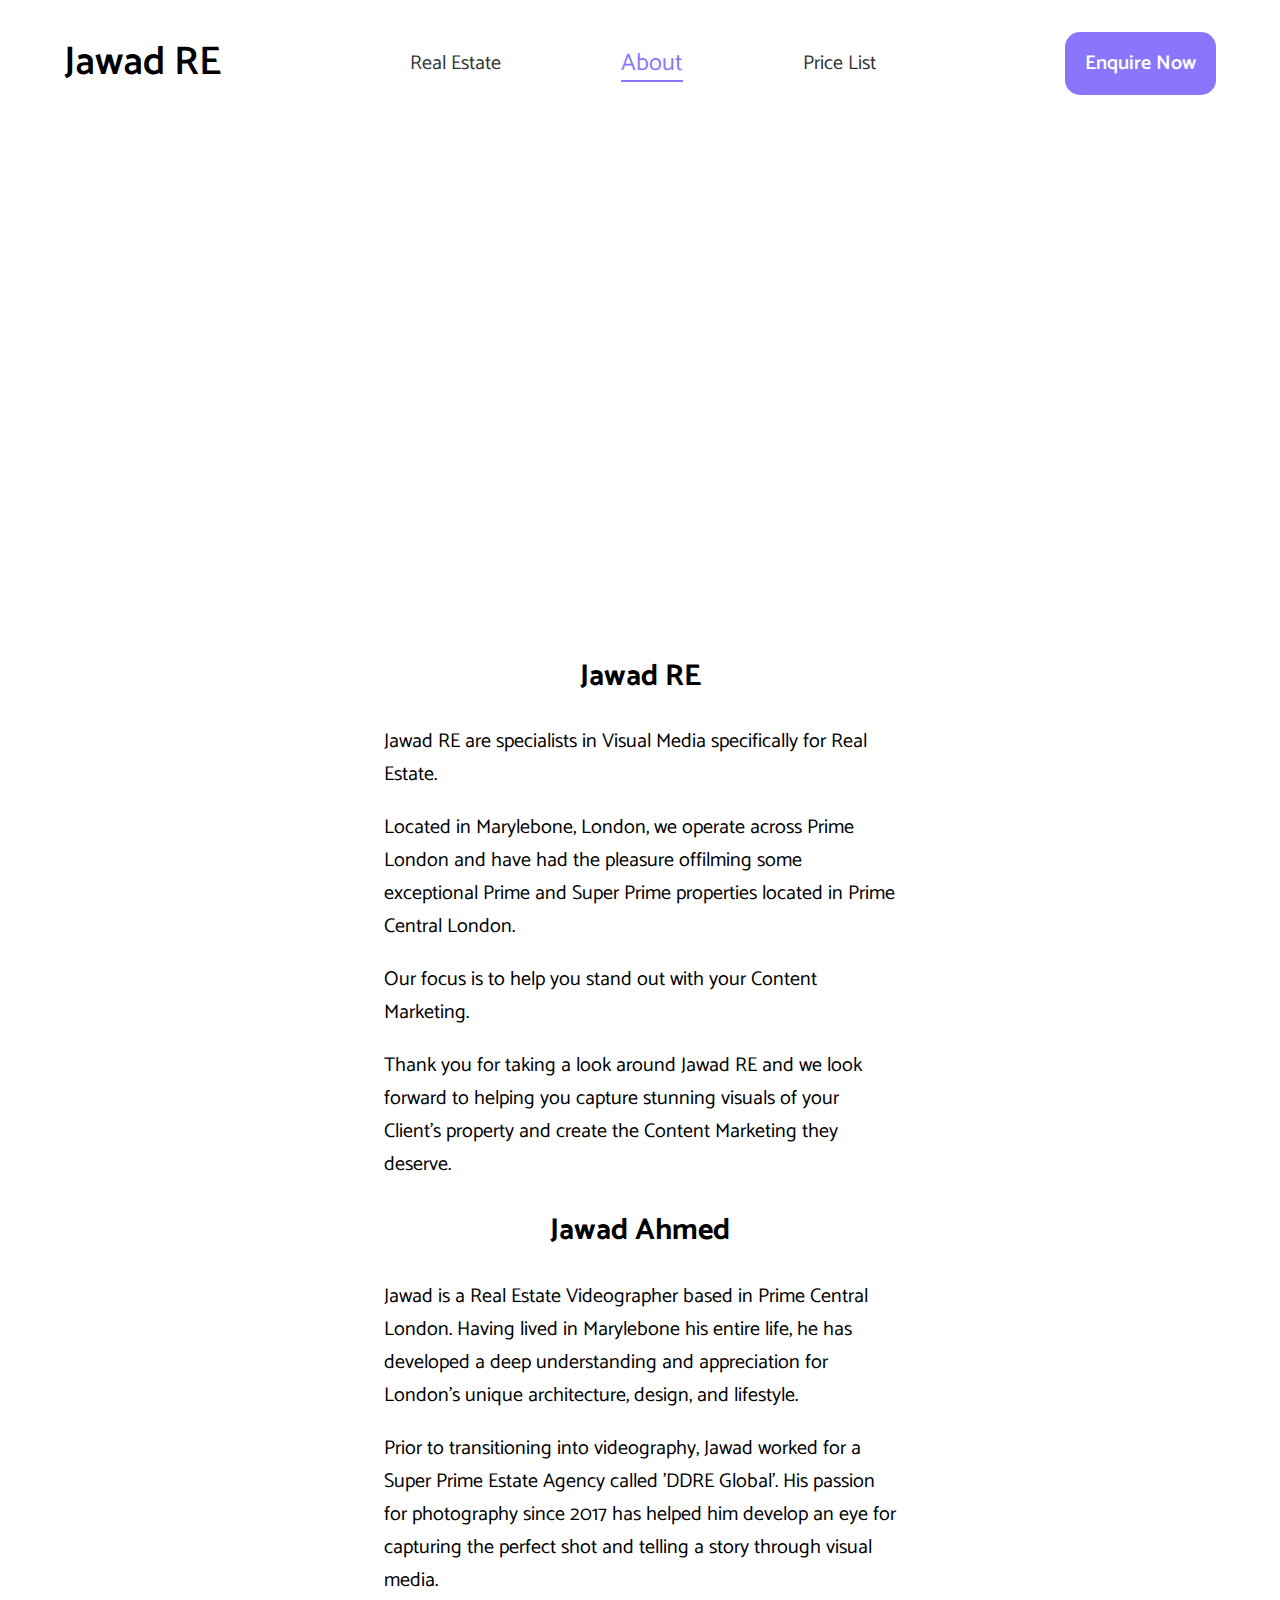
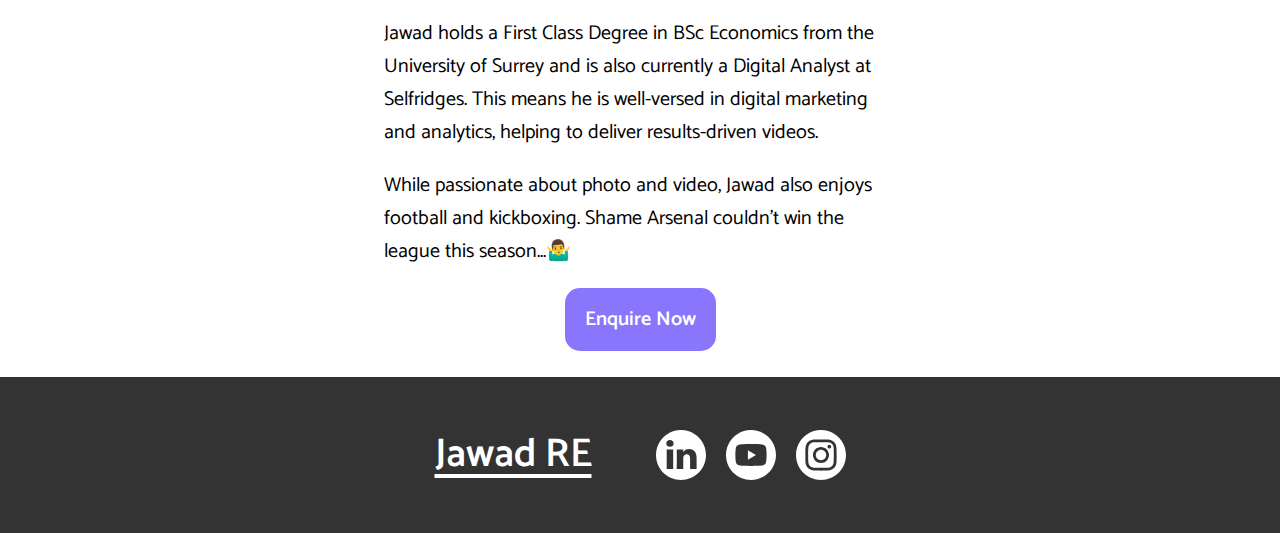
==== about.html @ 10d23f45 "Add files via upload" ====
<!DOCTYPE html>
<html lang="en">
<head>
  <meta charset="UTF-8">
  <meta http-equiv="X-UA-Compatible" content="IE=edge">
  <meta name="viewport" content="width=device-width, initial-scale=1.0">
  <title>About Us</title>

  <link rel="stylesheet" href="styles/styles.css">
  <link rel="stylesheet" href="styles/about.css">
</head>
<body>

  <header id="home">

    <div class="logo-container">Jawad RE</div>

    <nav class="nav-bar">
      <ul class="header-links">
        <li class="nav-link"><a href="index.html">Real Estate</a></li>

        <li class="nav-link"><a id="current-page" href="about.html">About</a></li>

        <li class="nav-link"><a href="price-list.html">Price List</a></li>
      </ul>
    </nav>

    <div class="enquire-button-container">
      <a href="index.html#contact">
        <button class="enquire-button">Enquire Now</button>
      </a>
    </div>

  </header>

  <main>
    <section class="about">
      <div class="about-header">
        <h1>About Us</h1>
      </div>
      <div class="about-body">
        <h2>Jawad RE</h2>
        <p>Jawad RE are specialists in Visual Media specifically for Real Estate.</p>
        <p>Located in Marylebone, London, we operate across Prime London and have had the pleasure offilming some exceptional Prime and Super Prime properties located in Prime Central London.</p>
        <p>Our focus is to help you stand out with your Content Marketing.</p>
        <p>
          Thank you for taking a look around Jawad RE and we look forward to helping you capture stunning visuals of your Client's property and create the Content Marketing they deserve.
        </p>
        
        <h2>Jawad Ahmed</h2>
        <p>Jawad is a Real Estate Videographer based in Prime Central London. Having lived in Marylebone his entire life, 
          he has developed a deep understanding and appreciation for London's unique architecture, design, and lifestyle.
        </p>
        <p>
          Prior to transitioning into videography, Jawad worked for a Super Prime Estate Agency called 'DDRE Global'.
          His passion for photography since 2017 has helped him develop an eye for capturing the perfect shot and telling a story through visual media.
        </p>
        <p>
          Jawad holds a First Class Degree in BSc Economics from the University of Surrey and is also currently a Digital Analyst at Selfridges.
          This means he is well-versed in digital marketing and analytics, helping to deliver results-driven videos.
        </p>
        <p>
          While passionate about photo and video, Jawad also enjoys football and kickboxing. Shame Arsenal couldn't win the league this season...🤷‍♂️
        </p>

        <div class="enquire-button-container">
          <a href="index.html#contact">
            <button class="enquire-button">Enquire Now</button>
          </a>
        </div>
      </div>

    </section>
  </main>
    
  <footer>
    <div class="footer-branding">

      <a href="index.html#home">
        <div class="logo-container">Jawad RE</div>
      </a>

      <!--
      <div class="footer-email">
        <div class="mail-icon">
          <svg width="24" height="24" xmlns="http://www.w3.org/2000/svg" fill-rule="evenodd" clip-rule="evenodd"><path d="M24 21h-24v-18h24v18zm-23-16.477v15.477h22v-15.477l-10.999 10-11.001-10zm21.089-.523h-20.176l10.088 9.171 10.088-9.171z"/></svg>
        </div>
        <a href="mailto:contact@jawadre.com">contact@jawadre.com</a>
      </div>
      -->

      <div class="footer-social-links">
        <div class="social-icon linkedin-icon">
          <a href="https://www.linkedin.com/company/jawadre/" target="_blank">
            <?xml version="1.0" ?><!DOCTYPE svg  PUBLIC '-//W3C//DTD SVG 1.1//EN'  'http://www.w3.org/Graphics/SVG/1.1/DTD/svg11.dtd'><svg height="100%" style="fill-rule:evenodd;clip-rule:evenodd;stroke-linejoin:round;stroke-miterlimit:2;" version="1.1" viewBox="0 0 512 512" width="100%" xml:space="preserve" xmlns="http://www.w3.org/2000/svg" xmlns:serif="http://www.serif.com/" xmlns:xlink="http://www.w3.org/1999/xlink"><path fill="white" d="M256,0c141.29,0 256,114.71 256,256c0,141.29 -114.71,256 -256,256c-141.29,0 -256,-114.71 -256,-256c0,-141.29 114.71,-256 256,-256Zm-80.037,399.871l0,-199.921l-66.464,0l0,199.921l66.464,0Zm239.62,0l0,-114.646c0,-61.409 -32.787,-89.976 -76.509,-89.976c-35.255,0 -51.047,19.389 -59.889,33.007l0,-28.306l-66.447,0c0.881,18.757 0,199.921 0,199.921l66.446,0l0,-111.65c0,-5.976 0.43,-11.95 2.191,-16.221c4.795,-11.935 15.737,-24.299 34.095,-24.299c24.034,0 33.663,18.34 33.663,45.204l0,106.966l66.45,0Zm-272.403,-296.321c-22.74,0 -37.597,14.95 -37.597,34.545c0,19.182 14.405,34.544 36.717,34.544l0.429,0c23.175,0 37.6,-15.362 37.6,-34.544c-0.43,-19.595 -14.424,-34.545 -37.149,-34.545Z"/></svg>
          </a>
        </div>
      
        <div class="social-icon youtube-icon">
          <a href="https://www.youtube.com/channel/UCv-_ZAlJvKQ6RCoAGPpyHAA/" target="_blank">
            <?xml version="1.0" ?><!DOCTYPE svg  PUBLIC '-//W3C//DTD SVG 1.1//EN'  'http://www.w3.org/Graphics/SVG/1.1/DTD/svg11.dtd'><svg height="100%" style="fill-rule:evenodd;clip-rule:evenodd;stroke-linejoin:round;stroke-miterlimit:2;" version="1.1" viewBox="0 0 512 512" width="100%" xml:space="preserve" xmlns="http://www.w3.org/2000/svg" xmlns:serif="http://www.serif.com/" xmlns:xlink="http://www.w3.org/1999/xlink"><path fill="white" d="M256,0c141.29,0 256,114.71 256,256c0,141.29 -114.71,256 -256,256c-141.29,0 -256,-114.71 -256,-256c0,-141.29 114.71,-256 256,-256Zm153.315,178.978c-3.68,-13.769 -14.522,-24.61 -28.29,-28.29c-24.958,-6.688 -125.025,-6.688 -125.025,-6.688c0,0 -100.067,0 -125.025,6.688c-13.765,3.68 -24.61,14.521 -28.29,28.29c-6.685,24.955 -6.685,77.024 -6.685,77.024c0,0 0,52.067 6.685,77.02c3.68,13.769 14.525,24.614 28.29,28.293c24.958,6.685 125.025,6.685 125.025,6.685c0,0 100.067,0 125.025,-6.685c13.768,-3.679 24.61,-14.524 28.29,-28.293c6.685,-24.953 6.685,-77.02 6.685,-77.02c0,0 0,-52.069 -6.685,-77.024Zm-185.316,125.025l0,-96.002l83.137,48.001l-83.137,48.001Z"/></svg>
          </a>
        </div>
        
        <div class="social-icon twitter-icon">
          <?xml version="1.0" ?><!DOCTYPE svg  PUBLIC '-//W3C//DTD SVG 1.1//EN'  'http://www.w3.org/Graphics/SVG/1.1/DTD/svg11.dtd'><svg height="100%" style="fill-rule:evenodd;clip-rule:evenodd;stroke-linejoin:round;stroke-miterlimit:2;" version="1.1" viewBox="0 0 512 512" width="100%" xml:space="preserve" xmlns="http://www.w3.org/2000/svg" xmlns:serif="http://www.serif.com/" xmlns:xlink="http://www.w3.org/1999/xlink"><path fill="white" d="M256,0c141.29,0 256,114.71 256,256c0,141.29 -114.71,256 -256,256c-141.29,0 -256,-114.71 -256,-256c0,-141.29 114.71,-256 256,-256Zm-45.091,392.158c113.283,0 175.224,-93.87 175.224,-175.223c0,-2.682 0,-5.364 -0.128,-7.919c12.005,-8.684 22.478,-19.54 30.779,-31.928c-10.983,4.853 -22.861,8.174 -35.377,9.706c12.772,-7.663 22.478,-19.668 27.076,-34.099c-11.878,7.024 -25.032,12.132 -39.081,14.942c-11.239,-12.005 -27.203,-19.412 -44.955,-19.412c-33.972,0 -61.558,27.586 -61.558,61.558c0,4.853 0.511,9.578 1.66,14.048c-51.213,-2.554 -96.552,-27.075 -126.947,-64.368c-5.237,9.068 -8.302,19.668 -8.302,30.907c0,21.328 10.856,40.23 27.459,51.213c-10.09,-0.255 -19.541,-3.065 -27.842,-7.662l0,0.766c0,29.885 21.2,54.661 49.425,60.409c-5.108,1.404 -10.6,2.171 -16.219,2.171c-3.96,0 -7.791,-0.383 -11.622,-1.15c7.79,24.521 30.523,42.274 57.471,42.784c-21.073,16.476 -47.637,26.31 -76.501,26.31c-4.981,0 -9.834,-0.256 -14.687,-0.894c26.948,17.624 59.387,27.841 94.125,27.841Z"/></svg>
        </div>
      
        <div class="social-icon instagram-icon">
          <a href="https://www.instagram.com/jawadrealestate/" target="_blank">
            <?xml version="1.0" ?><!DOCTYPE svg  PUBLIC '-//W3C//DTD SVG 1.1//EN'  'http://www.w3.org/Graphics/SVG/1.1/DTD/svg11.dtd'><svg height="100%" style="fill-rule:evenodd;clip-rule:evenodd;stroke-linejoin:round;stroke-miterlimit:2;" version="1.1" viewBox="0 0 512 512" width="100%" xml:space="preserve" xmlns="http://www.w3.org/2000/svg" xmlns:serif="http://www.serif.com/" xmlns:xlink="http://www.w3.org/1999/xlink"><path fill="white" d="M256,0c141.29,0 256,114.71 256,256c0,141.29 -114.71,256 -256,256c-141.29,0 -256,-114.71 -256,-256c0,-141.29 114.71,-256 256,-256Zm0,96c-43.453,0 -48.902,0.184 -65.968,0.963c-17.03,0.777 -28.661,3.482 -38.839,7.437c-10.521,4.089 -19.444,9.56 -28.339,18.455c-8.895,8.895 -14.366,17.818 -18.455,28.339c-3.955,10.177 -6.659,21.808 -7.437,38.838c-0.778,17.066 -0.962,22.515 -0.962,65.968c0,43.453 0.184,48.902 0.962,65.968c0.778,17.03 3.482,28.661 7.437,38.838c4.089,10.521 9.56,19.444 18.455,28.34c8.895,8.895 17.818,14.366 28.339,18.455c10.178,3.954 21.809,6.659 38.839,7.436c17.066,0.779 22.515,0.963 65.968,0.963c43.453,0 48.902,-0.184 65.968,-0.963c17.03,-0.777 28.661,-3.482 38.838,-7.436c10.521,-4.089 19.444,-9.56 28.34,-18.455c8.895,-8.896 14.366,-17.819 18.455,-28.34c3.954,-10.177 6.659,-21.808 7.436,-38.838c0.779,-17.066 0.963,-22.515 0.963,-65.968c0,-43.453 -0.184,-48.902 -0.963,-65.968c-0.777,-17.03 -3.482,-28.661 -7.436,-38.838c-4.089,-10.521 -9.56,-19.444 -18.455,-28.339c-8.896,-8.895 -17.819,-14.366 -28.34,-18.455c-10.177,-3.955 -21.808,-6.66 -38.838,-7.437c-17.066,-0.779 -22.515,-0.963 -65.968,-0.963Zm0,28.829c42.722,0 47.782,0.163 64.654,0.933c15.6,0.712 24.071,3.318 29.709,5.509c7.469,2.902 12.799,6.37 18.397,11.969c5.6,5.598 9.067,10.929 11.969,18.397c2.191,5.638 4.798,14.109 5.509,29.709c0.77,16.872 0.933,21.932 0.933,64.654c0,42.722 -0.163,47.782 -0.933,64.654c-0.711,15.6 -3.318,24.071 -5.509,29.709c-2.902,7.469 -6.369,12.799 -11.969,18.397c-5.598,5.6 -10.928,9.067 -18.397,11.969c-5.638,2.191 -14.109,4.798 -29.709,5.509c-16.869,0.77 -21.929,0.933 -64.654,0.933c-42.725,0 -47.784,-0.163 -64.654,-0.933c-15.6,-0.711 -24.071,-3.318 -29.709,-5.509c-7.469,-2.902 -12.799,-6.369 -18.398,-11.969c-5.599,-5.598 -9.066,-10.928 -11.968,-18.397c-2.191,-5.638 -4.798,-14.109 -5.51,-29.709c-0.77,-16.872 -0.932,-21.932 -0.932,-64.654c0,-42.722 0.162,-47.782 0.932,-64.654c0.712,-15.6 3.319,-24.071 5.51,-29.709c2.902,-7.468 6.369,-12.799 11.968,-18.397c5.599,-5.599 10.929,-9.067 18.398,-11.969c5.638,-2.191 14.109,-4.797 29.709,-5.509c16.872,-0.77 21.932,-0.933 64.654,-0.933Zm0,49.009c-45.377,0 -82.162,36.785 -82.162,82.162c0,45.377 36.785,82.162 82.162,82.162c45.377,0 82.162,-36.785 82.162,-82.162c0,-45.377 -36.785,-82.162 -82.162,-82.162Zm0,135.495c-29.455,0 -53.333,-23.878 -53.333,-53.333c0,-29.455 23.878,-53.333 53.333,-53.333c29.455,0 53.333,23.878 53.333,53.333c0,29.455 -23.878,53.333 -53.333,53.333Zm104.609,-138.741c0,10.604 -8.597,19.199 -19.201,19.199c-10.603,0 -19.199,-8.595 -19.199,-19.199c0,-10.604 8.596,-19.2 19.199,-19.2c10.604,0 19.201,8.596 19.201,19.2Z"/></svg>
          </a>
        </div>
      </div>

    </div>

  <!--
    <div class="footer-useful-links">
      <div class="footer-title">
        <h2>Useful Links</h2>
      </div>
      <div class="footer-link-container">
        <nav>
          <ul class="footer-links">
            <li><a href="#">Real Estate Videography</a></li>
            <li><a href="#">About</a></li>
            <li><a href="#">Contact Us</a></li>
          </ul>
        </nav>
      </div>
    </div>
  -->

  </footer>

</body>
</html>
---- styles/styles.css ----
/* FONT IMPORTS */

@font-face {
    font-family: 'Catamaran';
    src: url('../fonts/Catamaran/Catamaran-VariableFont_wght.woff2') format('woff2');
  }
  
  @font-face {
    font-family: 'Poppins';
    src: url('../fonts/Poppins/Poppins-ExtraLight.ttf') format('truetype');
    font-weight: 200;
  }
  
  @font-face {
    font-family: 'Poppins';
    src: url('../fonts/Poppins/Poppins-Light.ttf') format('truetype');
    font-weight: 300;
  }
  
  @font-face {
    font-family: 'Poppins';
    src: url('../fonts/Poppins/Poppins-Regular.ttf') format('truetype');
    font-weight: 400;
  }
  
  @font-face {
    font-family: 'Poppins';
    src: url('../fonts/Poppins/Poppins-Medium.ttf') format('truetype');
    font-weight: 500;
  }
  
  @font-face {
    font-family: 'Poppins';
    src: url('../fonts/Poppins/Poppins-SemiBold.ttf') format('truetype');
    font-weight: 600;
  }
  
  @font-face {
    font-family: 'Poppins';
    src: url('../fonts/Poppins/Poppins-Bold.ttf') format('truetype');
    font-weight: 700;
  }

/* GENERAL STYLING */

html {
  scroll-behavior: smooth;
}

body {
  font-family: 'Catamaran', sans-serif;
  margin: 0;
  font-size: 1.25rem;
}

ul {
  list-style-type: none;
  padding: 0;
  margin: 0;
}

a {
  text-underline-offset: 8px;
  color: white;
}

button {
  font-size: 1.25rem;
}

.border-left {
  border-left: 1px solid white;
}

img {
  aspect-ratio: 16/9;
  width: 100%;
  height: auto;
  border-radius: 10px;
  box-shadow: 5px 5px 10px #33333377;
}

hr {
  border: 0;
  clear:both;
  display:block;
  width: 96%;               
  background-color:#333;
  height: 1px;
}

/* HEADER STYLING */

header {
  display: flex;
  align-items: center;
  justify-content: space-between;
  padding: 30px 5%;
}

header a {
  color: #333;
  text-decoration-line: none;
}

.nav-bar {
  flex: 1;
  max-width: 600px;
}

.header-links {
  display: flex;
  align-items: center;
  justify-content: center;
}

.logo-container,
.hero-logo {
  font-family: 'Catamaran', sans-serif;
  font-weight: 600;
  font-size: 2.5rem;
  white-space: nowrap;
  cursor: pointer;
}

.nav-link {
  font-family: 'Catamaran', sans-serif;
  color: #333;
  cursor: pointer;
  margin: 0 10%;
  transition: 0.3s ease;
}

.nav-link:hover {
  scale: 1.2;
  text-decoration-line: underline;
  text-underline-offset: 8px;
}

.nav-link:active {
  scale: 1;
}

#current-page {
  color: #8976FD;
  text-decoration-line: underline;
  text-underline-offset: 10px;
  font-size: larger;
}

.enquire-button {
  cursor: pointer;
  font-family: 'Catamaran', sans-serif;
  font-weight: 600;
  color: white;
  text-align: center;
  background-color: #8976FD;
  padding: 15px 20px;
  border: none;
  border-radius: 15px;
  white-space: nowrap;
  transition: 0.3s ease;
}

.enquire-button:hover {
  scale: 1.2;
  background-color: #FCA61F;
}

.enquire-button:active {
  scale: 1;
  opacity: 0.6;
}

/* HERO STYLING */

.hero {
  min-height: 60vh;
  overflow: hidden;
  position: relative;
  background-color: rgba(16, 16, 16, 0.5);
  display: flex;
  justify-content: center;
}

.background-video {
  position: absolute;
  top: 50%;
  left: 50%;
  min-width: 100%;
  min-height: 100%;
  transform: translate(-50%, -50%);
  z-index: -1;
}

.hero-text {
  color: white;
  display: grid;
  grid-template-columns: 35vw 35vw;
  align-items: center;
}

.hero-logo {
  display: flex;
  justify-content: right;
  padding-right: 50px;
}

.hero-desc {
  padding-left: 50px;
  max-width: 45ch;
  font-size: 1.25rem;
}

.hero-desc-cta {
  font-weight: 200;
}

/* PORTFOLIO STYLING */

.portfolio {
  display: flex;
  flex-direction: column;
  text-align: center;
}

.portfolio-links {
  display: grid;
  grid-template-columns: 30% 30% 30%;
  justify-content: center;
  gap: 2%;
}

.video-block {
  cursor: pointer;
}

.video-description {
  font-family: 'Poppins', sans-serif;
  font-weight: 500;
}

.video-thumbnail {
  position: relative;
  display: flex;
  align-items: center;
  justify-content: center;
}

.play-icon {
  position: absolute;
  background-color: rgb(255, 50, 50);
  fill: white;
  display: flex;
  align-items: center;
  justify-content: center;
  height: 3.5vw;
  width: 3.5vw;
  border-radius: 50%;
}

.play-icon svg {
  margin-left: 4px;
}

/* CONTACT FORM STYLING */

.contact {
  margin: 5vh 0;
  display: flex;
  flex-direction: column;
  align-items: center;
}

.contact-form {
  border: none;
  border-radius: 10px;
  width: 60vw;
  box-shadow: 0 0 20px 1px rgba(0, 0, 0, 0.1);
}

form {
  display: flex;
  flex-direction: column;
  padding: 3vh 4vw;
}

form h3 {
  margin: 0 0 10px;
}

form input, form textarea {
  font-family: 'Catamaran', sans-serif;
  font-size: 16px;
  margin: 10px 0;
  border: 0;
  padding: 20px;
  background: #f7f7f7;
  outline: none;
  color: #333;
}

form textarea {
  resize: none;
}

form button {
  font-family: 'Poppins', sans-serif;
  font-weight: 500;
  margin: 20px auto 0;
  padding: 10px 20px;
  color: white;
  background-color: #8976FD;
  border: none;
  border-radius: 15px;
  white-space: nowrap;
  cursor: pointer;
  transition: 0.5s ease;
}

form button:hover {
  scale: 1.2;
  background-color: #FCA61F;
}

form button:active {
  scale: 1;
  opacity: 0.6;
}

.g-recaptcha {
  margin: 20px auto 0;
}

/* FOOTER STYLING */

footer {
  padding: 5vh;
  background-color: #333;
  color: white;
  display: flex;
  align-items: top;
  column-gap: 10%;
  align-items: center;
  justify-content: center;
}

.footer-branding {
  display: flex;
  align-items: center;
  gap: 5vw;
}

/*
.footer-links {
  display: flex;
  gap: 5vw;
}

.footer-useful-links {
  display: none;
}


.footer-email {
  display: flex;
  gap: 5px;
  align-items: center;
  transition: 0.5s ease;
}

.footer-email:hover {
  scale: 1.2;
}

.mail-icon {
  fill: white;
  display: flex;
  align-items: center;
}
*/

.footer-social-links {
  display: flex;
  gap: 20px;
  align-items: center;
}

.social-icon {
  height: 50px;
  width: auto;
  cursor: pointer;
  transition: 0.5s ease;
}

.social-icon:hover {
  scale: 1.2;
}

.twitter-icon {
  display: none;
}

/* VIDEO MODAL STYLING */

.modal-video {
  position: fixed;
  top: 0;
  left: 0;
  z-index: 1000;
  height: 100vh;
  width: 100vw;
  background: rgba(0, 0, 0, 0.8);
  backdrop-filter: blur(5px);
  overflow-y: scroll;
  display: flex;
  align-items: center;
  justify-content: center;
  transition: opacity 0.4s ease-in-out;
}

.modal {
  width: 90vw;
  position: relative;
  padding-top: 56.25%;
  margin: 2em 0;
}

.modal iframe {
  position: absolute;
  top: 0;
  left: 0;
  border: none;
  width: 100%;
  height: 100%;
}

.modal-video {
  display: none;
  opacity: 0;
}
---- styles/about.css ----
.about-body {  
  margin: 2% 30%;
  text-align: center;
}

.about p {
  text-align: left;
}

.about-header {
  background-image: url(/video-portfolio-site/assets/barcelona-film.jpg);
  background-repeat: no-repeat;
  background-attachment: fixed;
  background-position: center;
  background-position-y: 60%;
  color: white;
  margin: 0;
  display: flex;
  text-align: center;
  align-items: center;
  justify-content: center;
  width: 100%;
  height: 500px;
  font-size: 4rem;
}
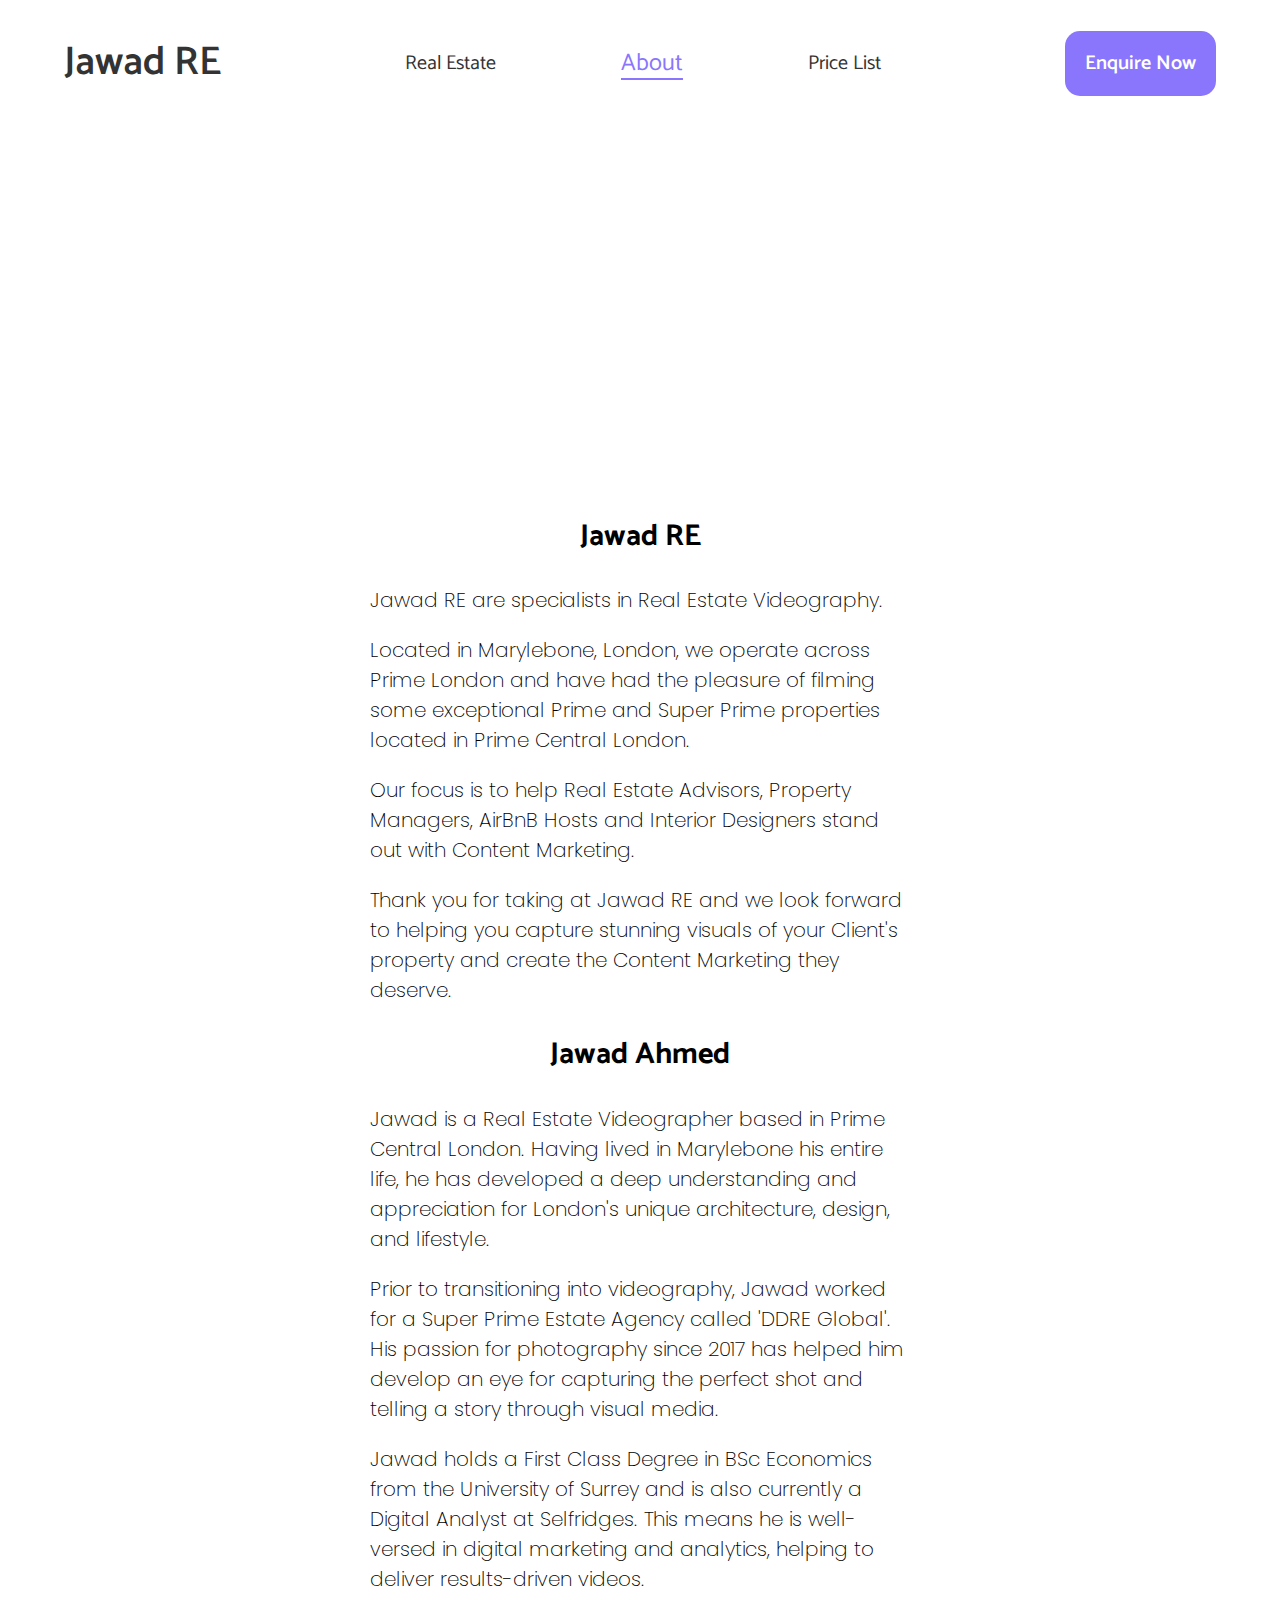
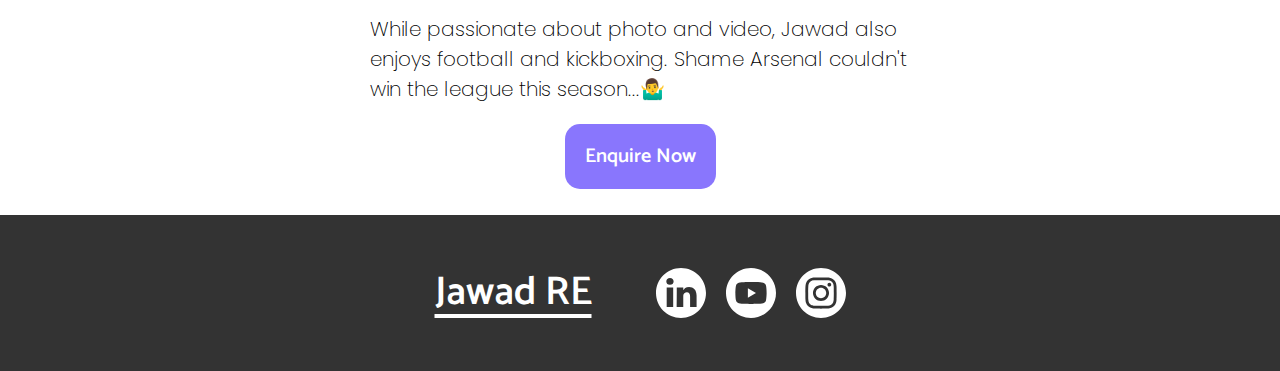
==== commit 32162783: "Add files via upload" ====
--- a/about.html
+++ b/about.html
@@ -4,16 +4,18 @@
   <meta charset="UTF-8">
   <meta http-equiv="X-UA-Compatible" content="IE=edge">
   <meta name="viewport" content="width=device-width, initial-scale=1.0">
-  <title>About Us</title>
+  <title>About Us | Jawad RE</title>
 
   <link rel="stylesheet" href="styles/styles.css">
+  <link rel="stylesheet" href="styles/header.css">
+  <link rel="stylesheet" href="styles/footer.css">
   <link rel="stylesheet" href="styles/about.css">
 </head>
 <body>
 
   <header id="home">
 
-    <div class="logo-container">Jawad RE</div>
+    <div class="logo-container"><a href="index.html">Jawad RE</a></div>
 
     <nav class="nav-bar">
       <ul class="header-links">
@@ -40,11 +42,11 @@
       </div>
       <div class="about-body">
         <h2>Jawad RE</h2>
-        <p>Jawad RE are specialists in Visual Media specifically for Real Estate.</p>
-        <p>Located in Marylebone, London, we operate across Prime London and have had the pleasure offilming some exceptional Prime and Super Prime properties located in Prime Central London.</p>
-        <p>Our focus is to help you stand out with your Content Marketing.</p>
+        <p>Jawad RE are specialists in Real Estate Videography.</p>
+        <p>Located in Marylebone, London, we operate across Prime London and have had the pleasure of filming some exceptional Prime and Super Prime properties located in Prime Central London.</p>
+        <p>Our focus is to help Real Estate Advisors, Property Managers, AirBnB Hosts and Interior Designers stand out with Content Marketing.</p>
         <p>
-          Thank you for taking a look around Jawad RE and we look forward to helping you capture stunning visuals of your Client's property and create the Content Marketing they deserve.
+          Thank you for taking at Jawad RE and we look forward to helping you capture stunning visuals of your Client's property and create the Content Marketing they deserve.
         </p>
         
         <h2>Jawad Ahmed</h2>
@@ -76,18 +78,7 @@
   <footer>
     <div class="footer-branding">
 
-      <a href="index.html#home">
-        <div class="logo-container">Jawad RE</div>
-      </a>
-
-      <!--
-      <div class="footer-email">
-        <div class="mail-icon">
-          <svg width="24" height="24" xmlns="http://www.w3.org/2000/svg" fill-rule="evenodd" clip-rule="evenodd"><path d="M24 21h-24v-18h24v18zm-23-16.477v15.477h22v-15.477l-10.999 10-11.001-10zm21.089-.523h-20.176l10.088 9.171 10.088-9.171z"/></svg>
-        </div>
-        <a href="mailto:contact@jawadre.com">contact@jawadre.com</a>
-      </div>
-      -->
+      <div class="logo-container"><a href="index.html#home">Jawad RE</a></div>
 
       <div class="footer-social-links">
         <div class="social-icon linkedin-icon">
@@ -101,11 +92,7 @@
             <?xml version="1.0" ?><!DOCTYPE svg  PUBLIC '-//W3C//DTD SVG 1.1//EN'  'http://www.w3.org/Graphics/SVG/1.1/DTD/svg11.dtd'><svg height="100%" style="fill-rule:evenodd;clip-rule:evenodd;stroke-linejoin:round;stroke-miterlimit:2;" version="1.1" viewBox="0 0 512 512" width="100%" xml:space="preserve" xmlns="http://www.w3.org/2000/svg" xmlns:serif="http://www.serif.com/" xmlns:xlink="http://www.w3.org/1999/xlink"><path fill="white" d="M256,0c141.29,0 256,114.71 256,256c0,141.29 -114.71,256 -256,256c-141.29,0 -256,-114.71 -256,-256c0,-141.29 114.71,-256 256,-256Zm153.315,178.978c-3.68,-13.769 -14.522,-24.61 -28.29,-28.29c-24.958,-6.688 -125.025,-6.688 -125.025,-6.688c0,0 -100.067,0 -125.025,6.688c-13.765,3.68 -24.61,14.521 -28.29,28.29c-6.685,24.955 -6.685,77.024 -6.685,77.024c0,0 0,52.067 6.685,77.02c3.68,13.769 14.525,24.614 28.29,28.293c24.958,6.685 125.025,6.685 125.025,6.685c0,0 100.067,0 125.025,-6.685c13.768,-3.679 24.61,-14.524 28.29,-28.293c6.685,-24.953 6.685,-77.02 6.685,-77.02c0,0 0,-52.069 -6.685,-77.024Zm-185.316,125.025l0,-96.002l83.137,48.001l-83.137,48.001Z"/></svg>
           </a>
         </div>
-        
-        <div class="social-icon twitter-icon">
-          <?xml version="1.0" ?><!DOCTYPE svg  PUBLIC '-//W3C//DTD SVG 1.1//EN'  'http://www.w3.org/Graphics/SVG/1.1/DTD/svg11.dtd'><svg height="100%" style="fill-rule:evenodd;clip-rule:evenodd;stroke-linejoin:round;stroke-miterlimit:2;" version="1.1" viewBox="0 0 512 512" width="100%" xml:space="preserve" xmlns="http://www.w3.org/2000/svg" xmlns:serif="http://www.serif.com/" xmlns:xlink="http://www.w3.org/1999/xlink"><path fill="white" d="M256,0c141.29,0 256,114.71 256,256c0,141.29 -114.71,256 -256,256c-141.29,0 -256,-114.71 -256,-256c0,-141.29 114.71,-256 256,-256Zm-45.091,392.158c113.283,0 175.224,-93.87 175.224,-175.223c0,-2.682 0,-5.364 -0.128,-7.919c12.005,-8.684 22.478,-19.54 30.779,-31.928c-10.983,4.853 -22.861,8.174 -35.377,9.706c12.772,-7.663 22.478,-19.668 27.076,-34.099c-11.878,7.024 -25.032,12.132 -39.081,14.942c-11.239,-12.005 -27.203,-19.412 -44.955,-19.412c-33.972,0 -61.558,27.586 -61.558,61.558c0,4.853 0.511,9.578 1.66,14.048c-51.213,-2.554 -96.552,-27.075 -126.947,-64.368c-5.237,9.068 -8.302,19.668 -8.302,30.907c0,21.328 10.856,40.23 27.459,51.213c-10.09,-0.255 -19.541,-3.065 -27.842,-7.662l0,0.766c0,29.885 21.2,54.661 49.425,60.409c-5.108,1.404 -10.6,2.171 -16.219,2.171c-3.96,0 -7.791,-0.383 -11.622,-1.15c7.79,24.521 30.523,42.274 57.471,42.784c-21.073,16.476 -47.637,26.31 -76.501,26.31c-4.981,0 -9.834,-0.256 -14.687,-0.894c26.948,17.624 59.387,27.841 94.125,27.841Z"/></svg>
-        </div>
-      
+
         <div class="social-icon instagram-icon">
           <a href="https://www.instagram.com/jawadrealestate/" target="_blank">
             <?xml version="1.0" ?><!DOCTYPE svg  PUBLIC '-//W3C//DTD SVG 1.1//EN'  'http://www.w3.org/Graphics/SVG/1.1/DTD/svg11.dtd'><svg height="100%" style="fill-rule:evenodd;clip-rule:evenodd;stroke-linejoin:round;stroke-miterlimit:2;" version="1.1" viewBox="0 0 512 512" width="100%" xml:space="preserve" xmlns="http://www.w3.org/2000/svg" xmlns:serif="http://www.serif.com/" xmlns:xlink="http://www.w3.org/1999/xlink"><path fill="white" d="M256,0c141.29,0 256,114.71 256,256c0,141.29 -114.71,256 -256,256c-141.29,0 -256,-114.71 -256,-256c0,-141.29 114.71,-256 256,-256Zm0,96c-43.453,0 -48.902,0.184 -65.968,0.963c-17.03,0.777 -28.661,3.482 -38.839,7.437c-10.521,4.089 -19.444,9.56 -28.339,18.455c-8.895,8.895 -14.366,17.818 -18.455,28.339c-3.955,10.177 -6.659,21.808 -7.437,38.838c-0.778,17.066 -0.962,22.515 -0.962,65.968c0,43.453 0.184,48.902 0.962,65.968c0.778,17.03 3.482,28.661 7.437,38.838c4.089,10.521 9.56,19.444 18.455,28.34c8.895,8.895 17.818,14.366 28.339,18.455c10.178,3.954 21.809,6.659 38.839,7.436c17.066,0.779 22.515,0.963 65.968,0.963c43.453,0 48.902,-0.184 65.968,-0.963c17.03,-0.777 28.661,-3.482 38.838,-7.436c10.521,-4.089 19.444,-9.56 28.34,-18.455c8.895,-8.896 14.366,-17.819 18.455,-28.34c3.954,-10.177 6.659,-21.808 7.436,-38.838c0.779,-17.066 0.963,-22.515 0.963,-65.968c0,-43.453 -0.184,-48.902 -0.963,-65.968c-0.777,-17.03 -3.482,-28.661 -7.436,-38.838c-4.089,-10.521 -9.56,-19.444 -18.455,-28.339c-8.896,-8.895 -17.819,-14.366 -28.34,-18.455c-10.177,-3.955 -21.808,-6.66 -38.838,-7.437c-17.066,-0.779 -22.515,-0.963 -65.968,-0.963Zm0,28.829c42.722,0 47.782,0.163 64.654,0.933c15.6,0.712 24.071,3.318 29.709,5.509c7.469,2.902 12.799,6.37 18.397,11.969c5.6,5.598 9.067,10.929 11.969,18.397c2.191,5.638 4.798,14.109 5.509,29.709c0.77,16.872 0.933,21.932 0.933,64.654c0,42.722 -0.163,47.782 -0.933,64.654c-0.711,15.6 -3.318,24.071 -5.509,29.709c-2.902,7.469 -6.369,12.799 -11.969,18.397c-5.598,5.6 -10.928,9.067 -18.397,11.969c-5.638,2.191 -14.109,4.798 -29.709,5.509c-16.869,0.77 -21.929,0.933 -64.654,0.933c-42.725,0 -47.784,-0.163 -64.654,-0.933c-15.6,-0.711 -24.071,-3.318 -29.709,-5.509c-7.469,-2.902 -12.799,-6.369 -18.398,-11.969c-5.599,-5.598 -9.066,-10.928 -11.968,-18.397c-2.191,-5.638 -4.798,-14.109 -5.51,-29.709c-0.77,-16.872 -0.932,-21.932 -0.932,-64.654c0,-42.722 0.162,-47.782 0.932,-64.654c0.712,-15.6 3.319,-24.071 5.51,-29.709c2.902,-7.468 6.369,-12.799 11.968,-18.397c5.599,-5.599 10.929,-9.067 18.398,-11.969c5.638,-2.191 14.109,-4.797 29.709,-5.509c16.872,-0.77 21.932,-0.933 64.654,-0.933Zm0,49.009c-45.377,0 -82.162,36.785 -82.162,82.162c0,45.377 36.785,82.162 82.162,82.162c45.377,0 82.162,-36.785 82.162,-82.162c0,-45.377 -36.785,-82.162 -82.162,-82.162Zm0,135.495c-29.455,0 -53.333,-23.878 -53.333,-53.333c0,-29.455 23.878,-53.333 53.333,-53.333c29.455,0 53.333,23.878 53.333,53.333c0,29.455 -23.878,53.333 -53.333,53.333Zm104.609,-138.741c0,10.604 -8.597,19.199 -19.201,19.199c-10.603,0 -19.199,-8.595 -19.199,-19.199c0,-10.604 8.596,-19.2 19.199,-19.2c10.604,0 19.201,8.596 19.201,19.2Z"/></svg>
--- a/styles/styles.css
+++ b/styles/styles.css
@@ -13,32 +13,8 @@
   
   @font-face {
     font-family: 'Poppins';
-    src: url('../fonts/Poppins/Poppins-Light.ttf') format('truetype');
-    font-weight: 300;
-  }
-  
-  @font-face {
-    font-family: 'Poppins';
-    src: url('../fonts/Poppins/Poppins-Regular.ttf') format('truetype');
-    font-weight: 400;
-  }
-  
-  @font-face {
-    font-family: 'Poppins';
     src: url('../fonts/Poppins/Poppins-Medium.ttf') format('truetype');
     font-weight: 500;
-  }
-  
-  @font-face {
-    font-family: 'Poppins';
-    src: url('../fonts/Poppins/Poppins-SemiBold.ttf') format('truetype');
-    font-weight: 600;
-  }
-  
-  @font-face {
-    font-family: 'Poppins';
-    src: url('../fonts/Poppins/Poppins-Bold.ttf') format('truetype');
-    font-weight: 700;
   }
 
 /* GENERAL STYLING */
@@ -60,16 +36,12 @@
 }
 
 a {
-  text-underline-offset: 8px;
+  text-underline-offset: 10px;
   color: white;
 }
 
 button {
   font-size: 1.25rem;
-}
-
-.border-left {
-  border-left: 1px solid white;
 }
 
 img {
@@ -89,353 +61,12 @@
   height: 1px;
 }
 
-/* HEADER STYLING */
+/* RESPONSIVE DESIGN */
 
-header {
-  display: flex;
-  align-items: center;
-  justify-content: space-between;
-  padding: 30px 5%;
-}
+@media (max-width: 825px) {
 
-header a {
-  color: #333;
-  text-decoration-line: none;
-}
+  body {
+    font-size: 1rem;
+  }
 
-.nav-bar {
-  flex: 1;
-  max-width: 600px;
-}
-
-.header-links {
-  display: flex;
-  align-items: center;
-  justify-content: center;
-}
-
-.logo-container,
-.hero-logo {
-  font-family: 'Catamaran', sans-serif;
-  font-weight: 600;
-  font-size: 2.5rem;
-  white-space: nowrap;
-  cursor: pointer;
-}
-
-.nav-link {
-  font-family: 'Catamaran', sans-serif;
-  color: #333;
-  cursor: pointer;
-  margin: 0 10%;
-  transition: 0.3s ease;
-}
-
-.nav-link:hover {
-  scale: 1.2;
-  text-decoration-line: underline;
-  text-underline-offset: 8px;
-}
-
-.nav-link:active {
-  scale: 1;
-}
-
-#current-page {
-  color: #8976FD;
-  text-decoration-line: underline;
-  text-underline-offset: 10px;
-  font-size: larger;
-}
-
-.enquire-button {
-  cursor: pointer;
-  font-family: 'Catamaran', sans-serif;
-  font-weight: 600;
-  color: white;
-  text-align: center;
-  background-color: #8976FD;
-  padding: 15px 20px;
-  border: none;
-  border-radius: 15px;
-  white-space: nowrap;
-  transition: 0.3s ease;
-}
-
-.enquire-button:hover {
-  scale: 1.2;
-  background-color: #FCA61F;
-}
-
-.enquire-button:active {
-  scale: 1;
-  opacity: 0.6;
-}
-
-/* HERO STYLING */
-
-.hero {
-  min-height: 60vh;
-  overflow: hidden;
-  position: relative;
-  background-color: rgba(16, 16, 16, 0.5);
-  display: flex;
-  justify-content: center;
-}
-
-.background-video {
-  position: absolute;
-  top: 50%;
-  left: 50%;
-  min-width: 100%;
-  min-height: 100%;
-  transform: translate(-50%, -50%);
-  z-index: -1;
-}
-
-.hero-text {
-  color: white;
-  display: grid;
-  grid-template-columns: 35vw 35vw;
-  align-items: center;
-}
-
-.hero-logo {
-  display: flex;
-  justify-content: right;
-  padding-right: 50px;
-}
-
-.hero-desc {
-  padding-left: 50px;
-  max-width: 45ch;
-  font-size: 1.25rem;
-}
-
-.hero-desc-cta {
-  font-weight: 200;
-}
-
-/* PORTFOLIO STYLING */
-
-.portfolio {
-  display: flex;
-  flex-direction: column;
-  text-align: center;
-}
-
-.portfolio-links {
-  display: grid;
-  grid-template-columns: 30% 30% 30%;
-  justify-content: center;
-  gap: 2%;
-}
-
-.video-block {
-  cursor: pointer;
-}
-
-.video-description {
-  font-family: 'Poppins', sans-serif;
-  font-weight: 500;
-}
-
-.video-thumbnail {
-  position: relative;
-  display: flex;
-  align-items: center;
-  justify-content: center;
-}
-
-.play-icon {
-  position: absolute;
-  background-color: rgb(255, 50, 50);
-  fill: white;
-  display: flex;
-  align-items: center;
-  justify-content: center;
-  height: 3.5vw;
-  width: 3.5vw;
-  border-radius: 50%;
-}
-
-.play-icon svg {
-  margin-left: 4px;
-}
-
-/* CONTACT FORM STYLING */
-
-.contact {
-  margin: 5vh 0;
-  display: flex;
-  flex-direction: column;
-  align-items: center;
-}
-
-.contact-form {
-  border: none;
-  border-radius: 10px;
-  width: 60vw;
-  box-shadow: 0 0 20px 1px rgba(0, 0, 0, 0.1);
-}
-
-form {
-  display: flex;
-  flex-direction: column;
-  padding: 3vh 4vw;
-}
-
-form h3 {
-  margin: 0 0 10px;
-}
-
-form input, form textarea {
-  font-family: 'Catamaran', sans-serif;
-  font-size: 16px;
-  margin: 10px 0;
-  border: 0;
-  padding: 20px;
-  background: #f7f7f7;
-  outline: none;
-  color: #333;
-}
-
-form textarea {
-  resize: none;
-}
-
-form button {
-  font-family: 'Poppins', sans-serif;
-  font-weight: 500;
-  margin: 20px auto 0;
-  padding: 10px 20px;
-  color: white;
-  background-color: #8976FD;
-  border: none;
-  border-radius: 15px;
-  white-space: nowrap;
-  cursor: pointer;
-  transition: 0.5s ease;
-}
-
-form button:hover {
-  scale: 1.2;
-  background-color: #FCA61F;
-}
-
-form button:active {
-  scale: 1;
-  opacity: 0.6;
-}
-
-.g-recaptcha {
-  margin: 20px auto 0;
-}
-
-/* FOOTER STYLING */
-
-footer {
-  padding: 5vh;
-  background-color: #333;
-  color: white;
-  display: flex;
-  align-items: top;
-  column-gap: 10%;
-  align-items: center;
-  justify-content: center;
-}
-
-.footer-branding {
-  display: flex;
-  align-items: center;
-  gap: 5vw;
-}
-
-/*
-.footer-links {
-  display: flex;
-  gap: 5vw;
-}
-
-.footer-useful-links {
-  display: none;
-}
-
-
-.footer-email {
-  display: flex;
-  gap: 5px;
-  align-items: center;
-  transition: 0.5s ease;
-}
-
-.footer-email:hover {
-  scale: 1.2;
-}
-
-.mail-icon {
-  fill: white;
-  display: flex;
-  align-items: center;
-}
-*/
-
-.footer-social-links {
-  display: flex;
-  gap: 20px;
-  align-items: center;
-}
-
-.social-icon {
-  height: 50px;
-  width: auto;
-  cursor: pointer;
-  transition: 0.5s ease;
-}
-
-.social-icon:hover {
-  scale: 1.2;
-}
-
-.twitter-icon {
-  display: none;
-}
-
-/* VIDEO MODAL STYLING */
-
-.modal-video {
-  position: fixed;
-  top: 0;
-  left: 0;
-  z-index: 1000;
-  height: 100vh;
-  width: 100vw;
-  background: rgba(0, 0, 0, 0.8);
-  backdrop-filter: blur(5px);
-  overflow-y: scroll;
-  display: flex;
-  align-items: center;
-  justify-content: center;
-  transition: opacity 0.4s ease-in-out;
-}
-
-.modal {
-  width: 90vw;
-  position: relative;
-  padding-top: 56.25%;
-  margin: 2em 0;
-}
-
-.modal iframe {
-  position: absolute;
-  top: 0;
-  left: 0;
-  border: none;
-  width: 100%;
-  height: 100%;
-}
-
-.modal-video {
-  display: none;
-  opacity: 0;
 }--- a/styles/header.css
+++ b/styles/header.css
@@ -0,0 +1,136 @@
+/* HEADER STYLING */
+
+header {
+    display: flex;
+    align-items: center;
+    justify-content: space-between;
+    padding: 1.875rem 5%;
+  }
+  
+  .logo-container,
+  .hero-logo {
+    font-family: 'Catamaran', sans-serif;
+    font-weight: 600;
+    font-size: 2.5rem;
+    white-space: nowrap;
+    cursor: pointer;
+  }
+  
+  header a {
+    color: #333;
+    text-decoration-line: none;
+  }
+  
+  .nav-bar {
+    flex: 1;
+    max-width: 600px;
+  }
+  
+  .header-links {
+    display: flex;
+    align-items: center;
+    justify-content: center;
+  }
+  
+  .nav-link {
+    font-family: 'Catamaran', sans-serif;
+    color: #333;
+    cursor: pointer;
+    margin: 0 auto;
+    transition: 0.3s ease;
+  }
+  
+  .nav-link:hover {
+    scale: 1.2;
+    text-decoration-line: underline;
+    text-underline-offset: 8px;
+  }
+  
+  .nav-link:active {
+    scale: 1;
+  }
+  
+  #current-page {
+    color: #8976FD;
+    text-decoration-line: underline;
+    text-underline-offset: 8px;
+    font-size: 1.5rem;
+  }
+  
+  .enquire-button {
+    cursor: pointer;
+    font-family: 'Catamaran', sans-serif;
+    font-weight: 600;
+    color: white;
+    text-align: center;
+    background-color: #8976FD;
+    padding: 1rem 1.25rem;
+    border: none;
+    border-radius: 15px;
+    white-space: nowrap;
+    transition: 0.3s ease;
+  }
+  
+  .enquire-button:hover {
+    scale: 1.2;
+    background-color: #FCA61F;
+  }
+  
+  .enquire-button:active {
+    scale: 1;
+    opacity: 0.6;
+  }
+  
+/* RESPONSIVE DESIGN */
+
+  @media (max-width: 850px) {
+    .logo-container,
+    .hero-logo {
+      font-size: 2.25rem;
+    }
+    .nav-link a {
+      font-size: 1.125rem;
+    }
+
+    #current-page {
+      font-size: 1.25rem;
+    }
+
+    .enquire-button {
+      font-size: 1.125rem;
+    }
+  }
+
+  @media (max-width: 600px) {
+
+    header {
+      flex-direction: column;
+      align-items: center;
+      justify-content: center;
+      padding: 1rem 2%;
+    }
+
+    .logo-container,
+    .hero-logo {
+      font-size: 2rem;
+    }
+    .nav-link a {
+      font-size: 1rem;
+      text-decoration-line: underline;
+      text-underline-offset: 8px;
+    }
+
+    #current-page {
+      font-size: 1rem;
+    }
+
+    .enquire-button {
+      font-size: 1rem;
+      padding: 0.75rem 1rem;
+      margin-top: 10px;
+    }
+
+    .nav-bar {
+      width: 100%;
+    }
+  }--- a/styles/footer.css
+++ b/styles/footer.css
@@ -0,0 +1,42 @@
+/* FOOTER STYLING */
+
+footer {
+    padding: 5vh;
+    background-color: #333;
+    color: white;
+    display: flex;
+    column-gap: 10%;
+    align-items: center;
+    justify-content: center;
+  }
+  
+  .footer-branding {
+    display: flex;
+    align-items: center;
+    gap: 5vw;
+  }
+  
+  .footer-social-links {
+    display: flex;
+    gap: 20px;
+    align-items: center;
+  }
+  
+  .social-icon {
+    height: 50px;
+    width: auto;
+    cursor: pointer;
+    transition: 0.5s ease;
+  }
+  
+  .social-icon:hover {
+    scale: 1.2;
+  }
+
+/* RESPONSIVE DESIGN */
+
+@media (max-width: 500px) {
+  .footer-branding {
+    flex-direction: column;
+  }
+}--- a/styles/about.css
+++ b/styles/about.css
@@ -1,14 +1,17 @@
 .about-body {  
-  margin: 2% 30%;
+  margin: 2% auto;
   text-align: center;
+  max-width: 45ch;
 }
 
 .about p {
+  font-family: 'Poppins', sans-serif;
+  font-weight: 200;
   text-align: left;
 }
 
 .about-header {
-  background-image: url(/video-portfolio-site/assets/barcelona-film.jpg);
+  background-image: url(../assets/barcelona-film.jpg);
   background-repeat: no-repeat;
   background-attachment: fixed;
   background-position: center;
@@ -20,6 +23,23 @@
   align-items: center;
   justify-content: center;
   width: 100%;
-  height: 500px;
+  height: 40vh;
   font-size: 4rem;
+}
+
+/* RESPONSIVE DESIGN */
+
+@media (max-width: 460px) {
+
+  .about-header {
+    height: 30vh;
+  }
+
+  .about-body {
+    margin: 2% 2%;
+  }
+
+  .about h1 {
+    font-size: 1.125em;
+  }
 }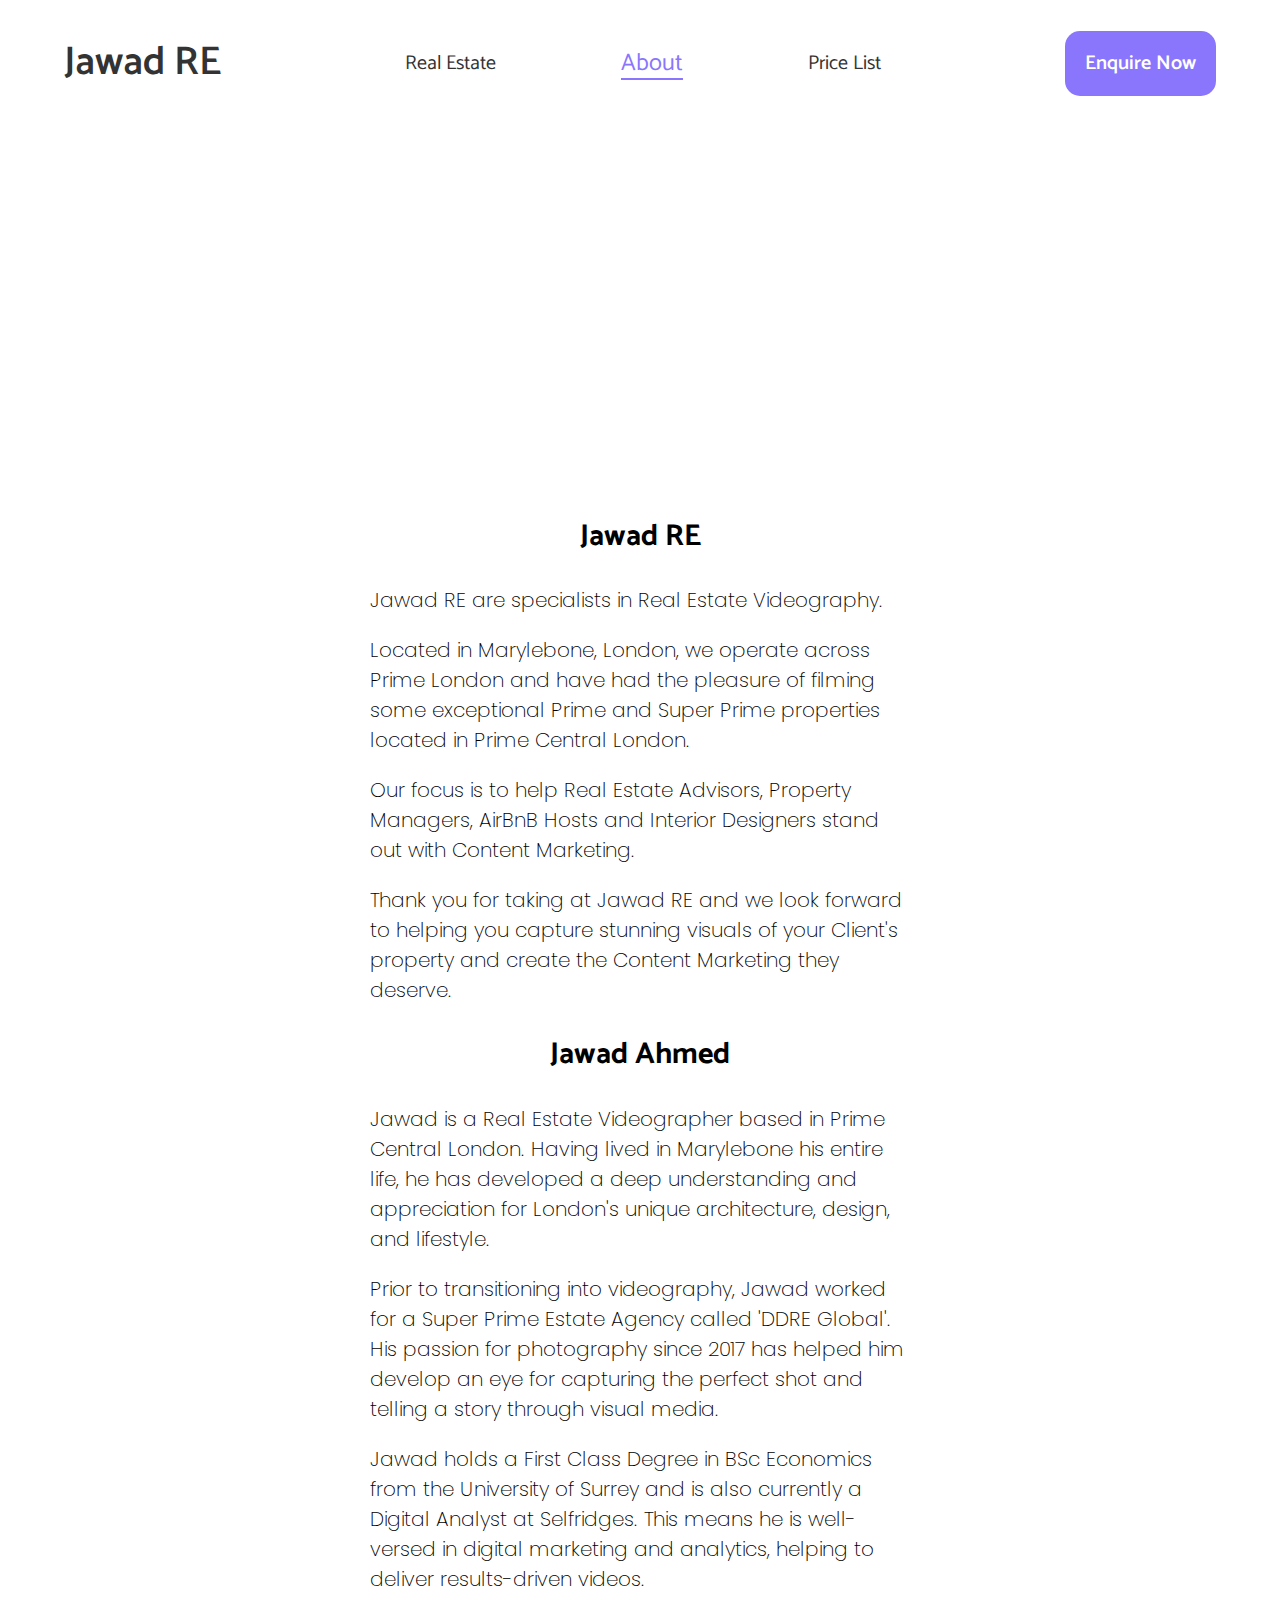
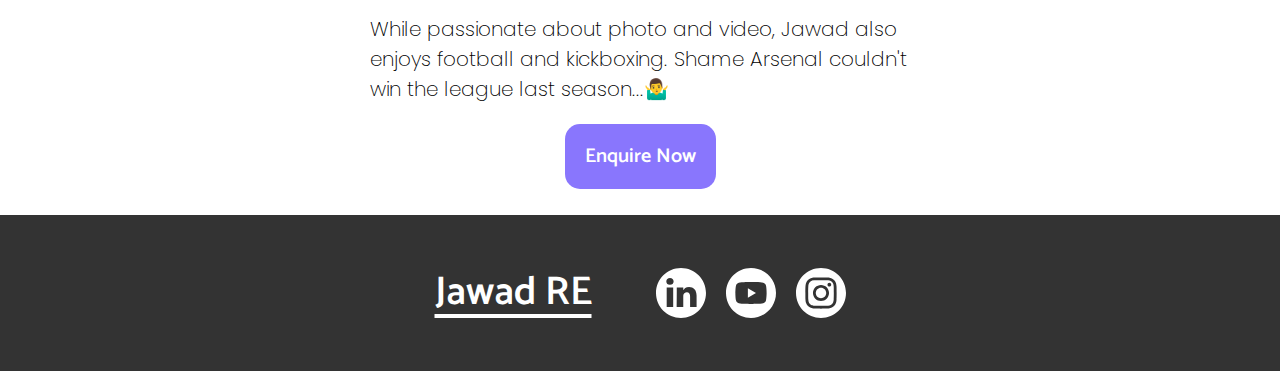
==== commit cc3a4b9e: "Update about.html" ====
--- a/about.html
+++ b/about.html
@@ -62,7 +62,7 @@
           This means he is well-versed in digital marketing and analytics, helping to deliver results-driven videos.
         </p>
         <p>
-          While passionate about photo and video, Jawad also enjoys football and kickboxing. Shame Arsenal couldn't win the league this season...🤷‍♂️
+          While passionate about photo and video, Jawad also enjoys football and kickboxing. Shame Arsenal couldn't win the league last season...🤷‍♂️
         </p>
 
         <div class="enquire-button-container">
@@ -122,4 +122,4 @@
   </footer>
 
 </body>
-</html>+</html>
--- a/styles/about.css
+++ b/styles/about.css
@@ -33,6 +33,7 @@
 
   .about-header {
     height: 30vh;
+    background-position-y: 0%;
   }
 
   .about-body {
@@ -42,4 +43,4 @@
   .about h1 {
     font-size: 1.125em;
   }
-}+}
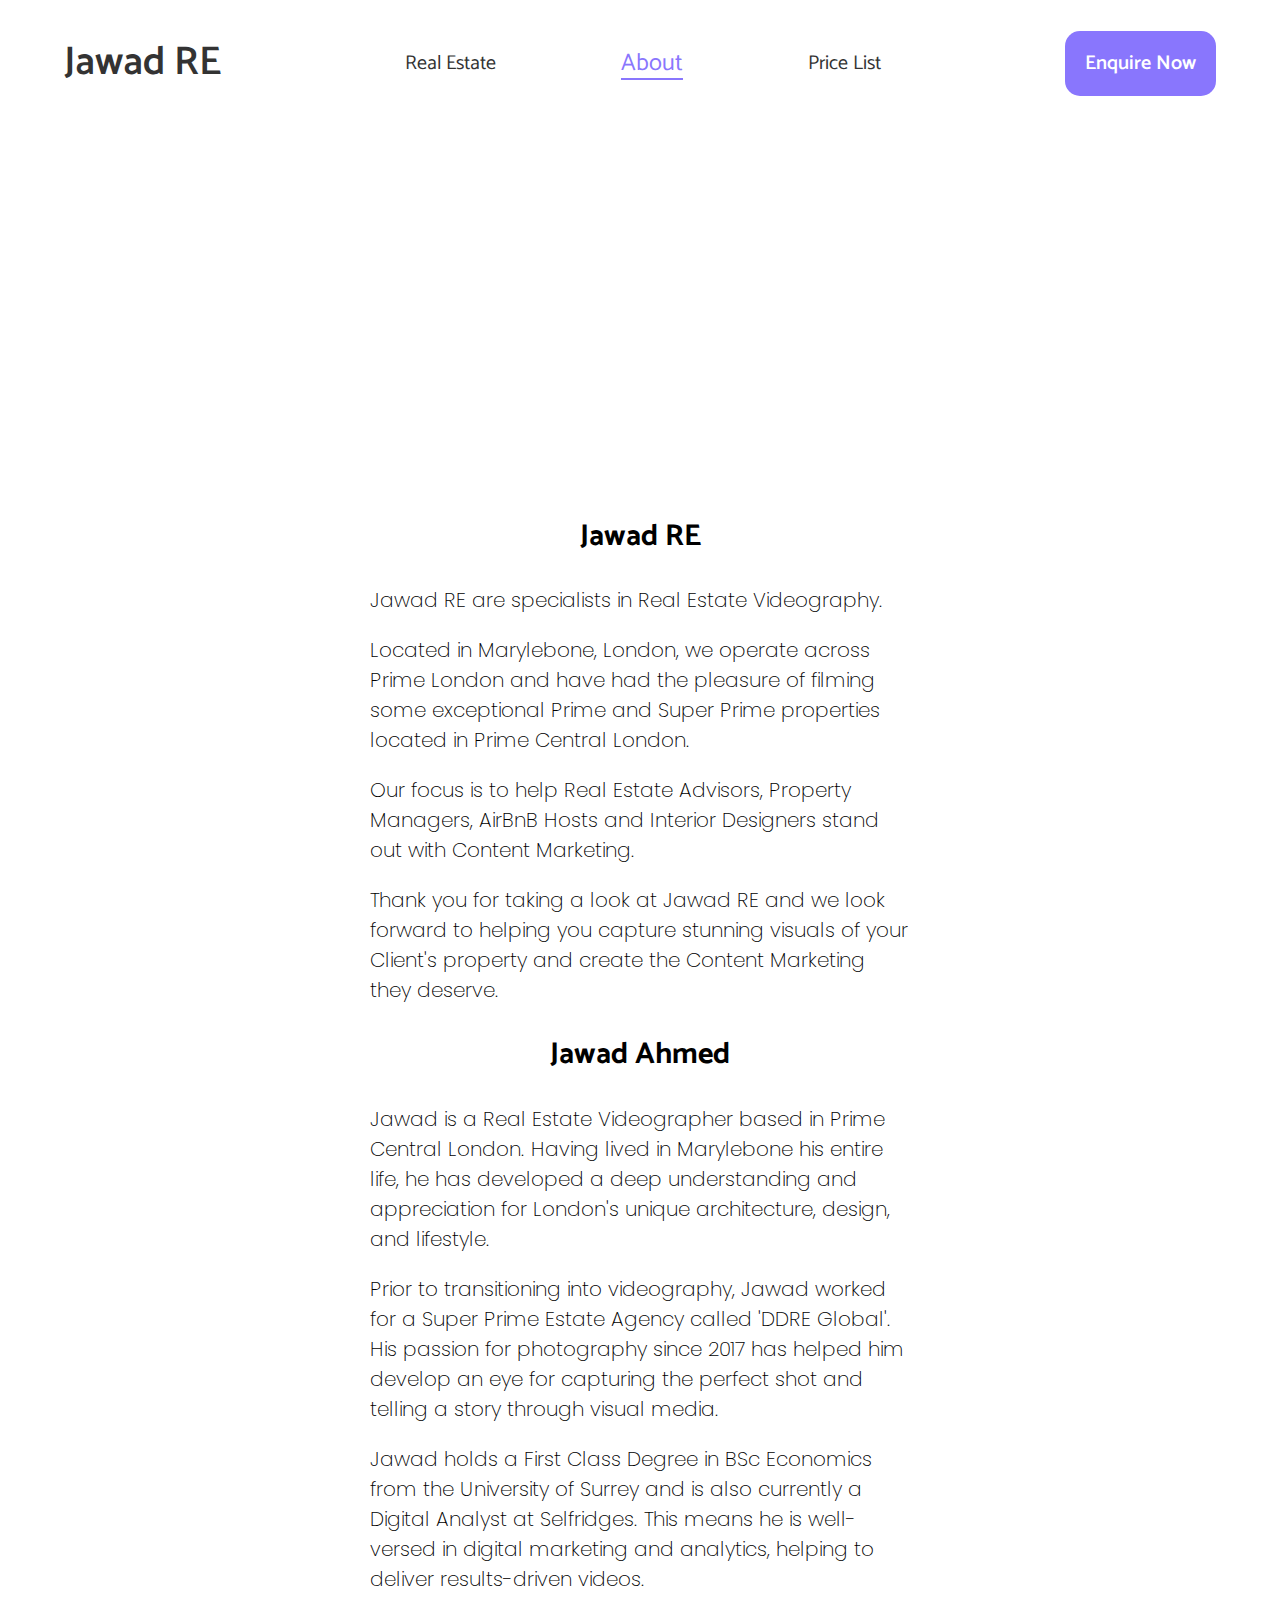
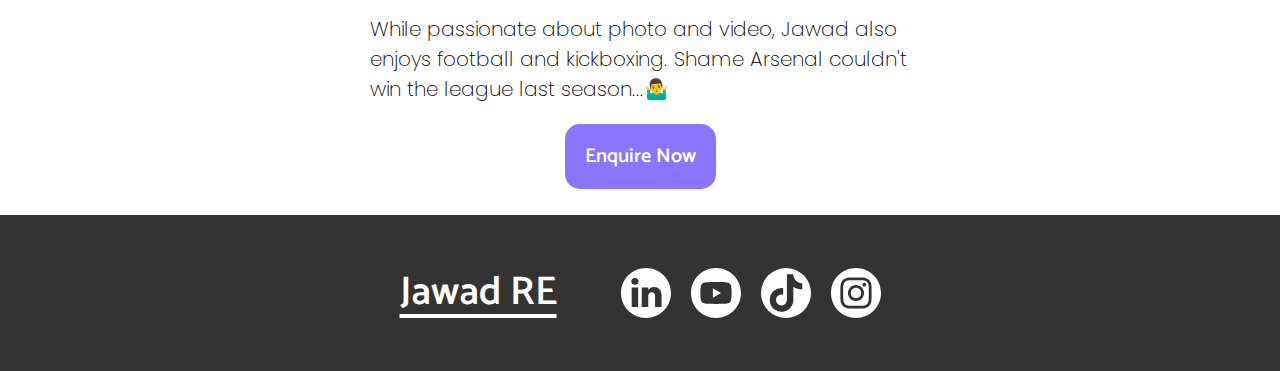
==== commit 11778542: "Add files via upload" ====
--- a/about.html
+++ b/about.html
@@ -15,20 +15,20 @@
 
   <header id="home">
 
-    <div class="logo-container"><a href="index.html">Jawad RE</a></div>
+    <div class="logo-container"><a href="./">Jawad RE</a></div>
 
     <nav class="nav-bar">
       <ul class="header-links">
-        <li class="nav-link"><a href="index.html">Real Estate</a></li>
+        <li class="nav-link"><a href="./">Real Estate</a></li>
 
-        <li class="nav-link"><a id="current-page" href="about.html">About</a></li>
+        <li class="nav-link"><a id="current-page" href="./about">About</a></li>
 
-        <li class="nav-link"><a href="price-list.html">Price List</a></li>
+        <li class="nav-link"><a href="./price-list">Price List</a></li>
       </ul>
     </nav>
 
     <div class="enquire-button-container">
-      <a href="index.html#contact">
+      <a href="./#contact">
         <button class="enquire-button">Enquire Now</button>
       </a>
     </div>
@@ -46,7 +46,7 @@
         <p>Located in Marylebone, London, we operate across Prime London and have had the pleasure of filming some exceptional Prime and Super Prime properties located in Prime Central London.</p>
         <p>Our focus is to help Real Estate Advisors, Property Managers, AirBnB Hosts and Interior Designers stand out with Content Marketing.</p>
         <p>
-          Thank you for taking at Jawad RE and we look forward to helping you capture stunning visuals of your Client's property and create the Content Marketing they deserve.
+          Thank you for taking a look at Jawad RE and we look forward to helping you capture stunning visuals of your Client's property and create the Content Marketing they deserve.
         </p>
         
         <h2>Jawad Ahmed</h2>
@@ -66,7 +66,7 @@
         </p>
 
         <div class="enquire-button-container">
-          <a href="index.html#contact">
+          <a href="./#contact">
             <button class="enquire-button">Enquire Now</button>
           </a>
         </div>
@@ -78,7 +78,7 @@
   <footer>
     <div class="footer-branding">
 
-      <div class="logo-container"><a href="index.html#home">Jawad RE</a></div>
+      <div class="logo-container"><a href="./">Jawad RE</a></div>
 
       <div class="footer-social-links">
         <div class="social-icon linkedin-icon">
@@ -93,8 +93,14 @@
           </a>
         </div>
 
+        <div class="social-icon tiktok-icon">
+          <a href="https://www.tiktok.com/@jawadamd" target="_blank">
+            <?xml version="1.0" encoding="utf-8"?><svg width="100%" height="100%" style="fill-rule:evenodd;clip-rule:evenodd;stroke-linejoin:round;stroke-miterlimit:2;" viewBox="0 0 512 512" id="icons" xmlns="http://www.w3.org/2000/svg"><path fill="#333" d="M412.19,118.66a109.27,109.27,0,0,1-9.45-5.5,132.87,132.87,0,0,1-24.27-20.62c-18.1-20.71-24.86-41.72-27.35-56.43h.1C349.14,23.9,350,16,350.13,16H267.69V334.78c0,4.28,0,8.51-.18,12.69,0,.52-.05,1-.08,1.56,0,.23,0,.47-.05.71,0,.06,0,.12,0,.18a70,70,0,0,1-35.22,55.56,68.8,68.8,0,0,1-34.11,9c-38.41,0-69.54-31.32-69.54-70s31.13-70,69.54-70a68.9,68.9,0,0,1,21.41,3.39l.1-83.94a153.14,153.14,0,0,0-118,34.52,161.79,161.79,0,0,0-35.3,43.53c-3.48,6-16.61,30.11-18.2,69.24-1,22.21,5.67,45.22,8.85,54.73v.2c2,5.6,9.75,24.71,22.38,40.82A167.53,167.53,0,0,0,115,470.66v-.2l.2.2C155.11,497.78,199.36,496,199.36,496c7.66-.31,33.32,0,62.46-13.81,32.32-15.31,50.72-38.12,50.72-38.12a158.46,158.46,0,0,0,27.64-45.93c7.46-19.61,9.95-43.13,9.95-52.53V176.49c1,.6,14.32,9.41,14.32,9.41s19.19,12.3,49.13,20.31c21.48,5.7,50.42,6.9,50.42,6.9V131.27C453.86,132.37,433.27,129.17,412.19,118.66Z"/></svg>
+          </a>
+        </div>
+
         <div class="social-icon instagram-icon">
-          <a href="https://www.instagram.com/jawadrealestate/" target="_blank">
+          <a href="https://www.instagram.com/jawadamd_/" target="_blank">
             <?xml version="1.0" ?><!DOCTYPE svg  PUBLIC '-//W3C//DTD SVG 1.1//EN'  'http://www.w3.org/Graphics/SVG/1.1/DTD/svg11.dtd'><svg height="100%" style="fill-rule:evenodd;clip-rule:evenodd;stroke-linejoin:round;stroke-miterlimit:2;" version="1.1" viewBox="0 0 512 512" width="100%" xml:space="preserve" xmlns="http://www.w3.org/2000/svg" xmlns:serif="http://www.serif.com/" xmlns:xlink="http://www.w3.org/1999/xlink"><path fill="white" d="M256,0c141.29,0 256,114.71 256,256c0,141.29 -114.71,256 -256,256c-141.29,0 -256,-114.71 -256,-256c0,-141.29 114.71,-256 256,-256Zm0,96c-43.453,0 -48.902,0.184 -65.968,0.963c-17.03,0.777 -28.661,3.482 -38.839,7.437c-10.521,4.089 -19.444,9.56 -28.339,18.455c-8.895,8.895 -14.366,17.818 -18.455,28.339c-3.955,10.177 -6.659,21.808 -7.437,38.838c-0.778,17.066 -0.962,22.515 -0.962,65.968c0,43.453 0.184,48.902 0.962,65.968c0.778,17.03 3.482,28.661 7.437,38.838c4.089,10.521 9.56,19.444 18.455,28.34c8.895,8.895 17.818,14.366 28.339,18.455c10.178,3.954 21.809,6.659 38.839,7.436c17.066,0.779 22.515,0.963 65.968,0.963c43.453,0 48.902,-0.184 65.968,-0.963c17.03,-0.777 28.661,-3.482 38.838,-7.436c10.521,-4.089 19.444,-9.56 28.34,-18.455c8.895,-8.896 14.366,-17.819 18.455,-28.34c3.954,-10.177 6.659,-21.808 7.436,-38.838c0.779,-17.066 0.963,-22.515 0.963,-65.968c0,-43.453 -0.184,-48.902 -0.963,-65.968c-0.777,-17.03 -3.482,-28.661 -7.436,-38.838c-4.089,-10.521 -9.56,-19.444 -18.455,-28.339c-8.896,-8.895 -17.819,-14.366 -28.34,-18.455c-10.177,-3.955 -21.808,-6.66 -38.838,-7.437c-17.066,-0.779 -22.515,-0.963 -65.968,-0.963Zm0,28.829c42.722,0 47.782,0.163 64.654,0.933c15.6,0.712 24.071,3.318 29.709,5.509c7.469,2.902 12.799,6.37 18.397,11.969c5.6,5.598 9.067,10.929 11.969,18.397c2.191,5.638 4.798,14.109 5.509,29.709c0.77,16.872 0.933,21.932 0.933,64.654c0,42.722 -0.163,47.782 -0.933,64.654c-0.711,15.6 -3.318,24.071 -5.509,29.709c-2.902,7.469 -6.369,12.799 -11.969,18.397c-5.598,5.6 -10.928,9.067 -18.397,11.969c-5.638,2.191 -14.109,4.798 -29.709,5.509c-16.869,0.77 -21.929,0.933 -64.654,0.933c-42.725,0 -47.784,-0.163 -64.654,-0.933c-15.6,-0.711 -24.071,-3.318 -29.709,-5.509c-7.469,-2.902 -12.799,-6.369 -18.398,-11.969c-5.599,-5.598 -9.066,-10.928 -11.968,-18.397c-2.191,-5.638 -4.798,-14.109 -5.51,-29.709c-0.77,-16.872 -0.932,-21.932 -0.932,-64.654c0,-42.722 0.162,-47.782 0.932,-64.654c0.712,-15.6 3.319,-24.071 5.51,-29.709c2.902,-7.468 6.369,-12.799 11.968,-18.397c5.599,-5.599 10.929,-9.067 18.398,-11.969c5.638,-2.191 14.109,-4.797 29.709,-5.509c16.872,-0.77 21.932,-0.933 64.654,-0.933Zm0,49.009c-45.377,0 -82.162,36.785 -82.162,82.162c0,45.377 36.785,82.162 82.162,82.162c45.377,0 82.162,-36.785 82.162,-82.162c0,-45.377 -36.785,-82.162 -82.162,-82.162Zm0,135.495c-29.455,0 -53.333,-23.878 -53.333,-53.333c0,-29.455 23.878,-53.333 53.333,-53.333c29.455,0 53.333,23.878 53.333,53.333c0,29.455 -23.878,53.333 -53.333,53.333Zm104.609,-138.741c0,10.604 -8.597,19.199 -19.201,19.199c-10.603,0 -19.199,-8.595 -19.199,-19.199c0,-10.604 8.596,-19.2 19.199,-19.2c10.604,0 19.201,8.596 19.201,19.2Z"/></svg>
           </a>
         </div>
@@ -102,24 +108,7 @@
 
     </div>
 
-  <!--
-    <div class="footer-useful-links">
-      <div class="footer-title">
-        <h2>Useful Links</h2>
-      </div>
-      <div class="footer-link-container">
-        <nav>
-          <ul class="footer-links">
-            <li><a href="#">Real Estate Videography</a></li>
-            <li><a href="#">About</a></li>
-            <li><a href="#">Contact Us</a></li>
-          </ul>
-        </nav>
-      </div>
-    </div>
-  -->
-
   </footer>
 
 </body>
-</html>
+</html>--- a/styles/footer.css
+++ b/styles/footer.css
@@ -33,6 +33,17 @@
     scale: 1.2;
   }
 
+  .tiktok-icon {
+    height: 50px;
+    width: 50px;
+    background-color: white;
+    border-radius: 50%;
+  }
+
+  .tiktok-icon svg {
+    transform: scale(0.8);
+  }
+
 /* RESPONSIVE DESIGN */
 
 @media (max-width: 500px) {
--- a/styles/about.css
+++ b/styles/about.css
@@ -33,7 +33,7 @@
 
   .about-header {
     height: 30vh;
-    background-position-y: 0%;
+    background-position-y: 65%;
   }
 
   .about-body {
@@ -43,4 +43,4 @@
   .about h1 {
     font-size: 1.125em;
   }
-}
+}